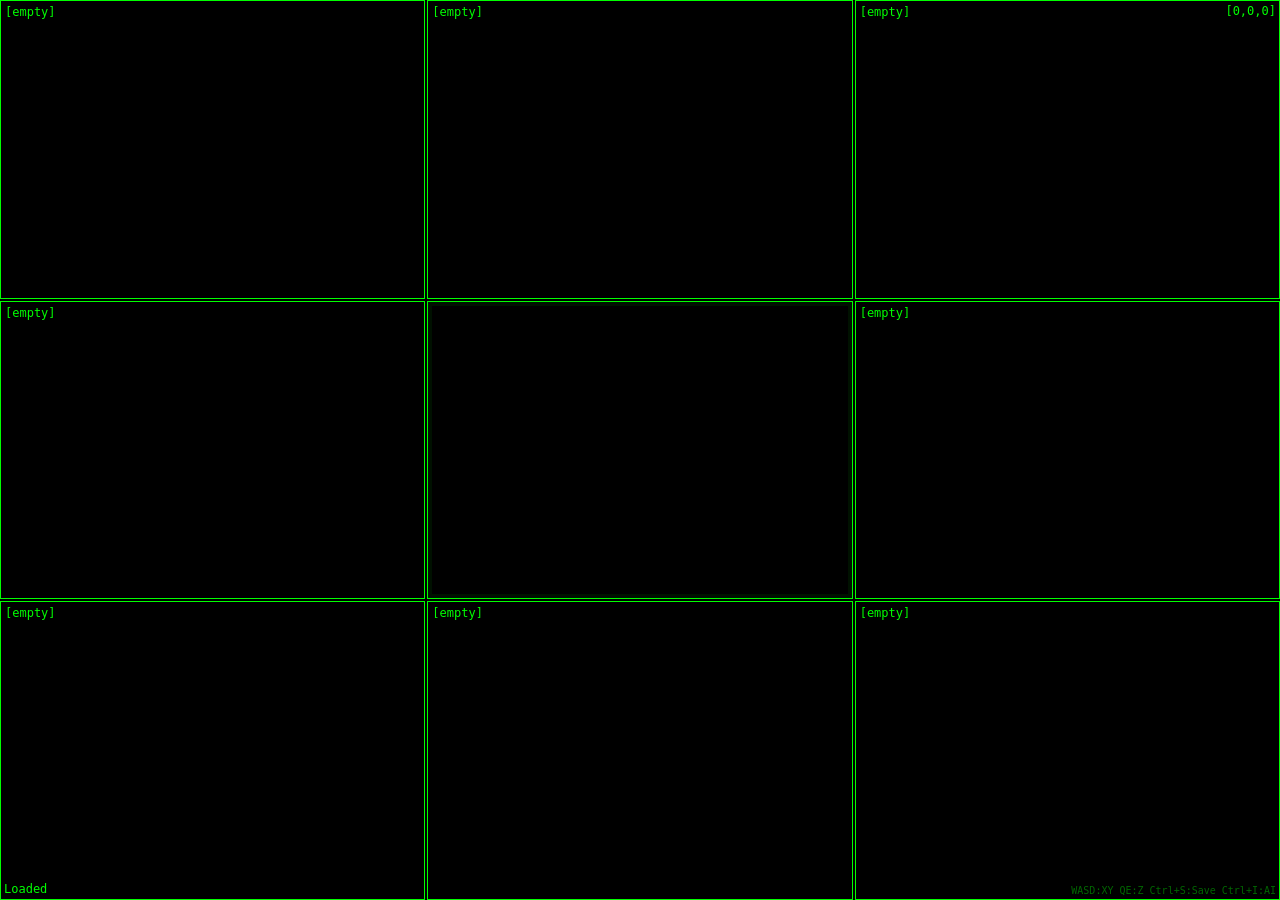
==== index.html @ 753f3a63 "feat: 🧊 Claude Code 3D - 3D code navigation with embedded AI Build order: GitOps → ClaudeNode → Code" ====
<!DOCTYPE html>
<html><head>
<meta charset="UTF-8">
<title>🧊 Claude Code 3D</title>
<style>
*{box-sizing:border-box;margin:0;padding:0}
body{background:#000;color:#0f0;font:12px monospace}
.cube{display:grid;grid-template:repeat(3,1fr)/repeat(3,1fr);height:100vh;gap:2px}
.cell{border:1px solid #0f0;padding:4px;overflow:auto;position:relative}
.cell:hover{border-color:#0ff}
.center{background:#001100}
#ed{width:100%;height:100%;background:#000;color:#0f0;border:none;resize:none;font:inherit}
.coord{position:fixed;top:4px;right:4px;color:#0f0}
.status{position:fixed;bottom:4px;left:4px;color:#0f0}
.help{position:fixed;bottom:4px;right:4px;color:#060;font-size:10px}
</style>
</head><body>
<div class="coord" id="coord">[0,0,0]</div>
<div class="status" id="status">Ready</div>
<div class="help">WASD:XY QE:Z Ctrl+S:Save Ctrl+I:AI</div>

<div class="cube">
  <div class="cell" id="c0"></div>
  <div class="cell" id="c1"></div>
  <div class="cell" id="c2"></div>
  <div class="cell" id="c3"></div>
  <div class="cell center" id="c4"><textarea id="ed"></textarea></div>
  <div class="cell" id="c5"></div>
  <div class="cell" id="c6"></div>
  <div class="cell" id="c7"></div>
  <div class="cell" id="c8"></div>
</div>

<script>
// 🧊 CLAUDE CODE 3D - ENTIRE IDE
const API_GH='https://api.github.com';
const API_CL='https://api.anthropic.com/v1/messages';

// State
let [x,y,z]=[0,0,0];
let repo=localStorage.getItem('gh_repo')||'';
const cache=new Map();

// ⚡ GitOps
const gh={
  tok:()=>localStorage.getItem('gh_token'),
  hdr(){return{'Authorization':`token ${this.tok()}`,'Accept':'application/vnd.github.v3+json'}},
  async get(p){
    const r=await fetch(`${API_GH}/repos/${repo}/contents/${p}`,{headers:this.hdr()});
    if(!r.ok)return'';
    const d=await r.json();
    return atob(d.content);
  },
  async put(p,c,m='Update'){
    let sha;
    try{const r=await fetch(`${API_GH}/repos/${repo}/contents/${p}`,{headers:this.hdr()});sha=(await r.json()).sha}catch{}
    return fetch(`${API_GH}/repos/${repo}/contents/${p}`,{
      method:'PUT',headers:this.hdr(),
      body:JSON.stringify({message:m,content:btoa(c),sha})
    });
  }
};

// 🤖 ClaudeNode
const cl={
  key:()=>localStorage.getItem('ant_key'),
  async q(t,c){
    const r=await fetch(API_CL,{
      method:'POST',
      headers:{'Content-Type':'application/json','x-api-key':this.key(),'anthropic-version':'2023-06-01'},
      body:JSON.stringify({model:'claude-3-haiku-20240307',max_tokens:4000,messages:[{role:'user',content:`${t}\n${c}`}]})
    });
    return(await r.json()).content[0].text;
  }
};

// 🧊 CodeArray (sparse)
const grid={
  k:(x,y,z)=>`${x},${y},${z}`,
  get(x,y,z){return cache.get(this.k(x,y,z))||''},
  set(x,y,z,v){cache.set(this.k(x,y,z),v)}
};

// UI
const $=id=>document.getElementById(id);
const path=()=>`${x}/${y}/${z}.js`;
const updateCoord=()=>$('coord').textContent=`[${x},${y},${z}]`;
const status=s=>{$('status').textContent=s;setTimeout(()=>$('status').textContent='Ready',2000)};

// Load file at coords
async function load(){
  updateCoord();
  status('Loading...');
  let code=grid.get(x,y,z);
  if(!code&&repo){
    code=await gh.get(path());
    grid.set(x,y,z,code);
  }
  $('ed').value=code;
  loadNeighbors();
  status('Loaded');
}

// Load neighboring cells preview
async function loadNeighbors(){
  const offs=[[-1,1],[0,1],[1,1],[-1,0],[0,0],[1,0],[-1,-1],[0,-1],[1,-1]];
  offs.forEach(([dx,dy],i)=>{
    if(i===4)return;
    const code=grid.get(x+dx,y+dy,z);
    $('c'+i).textContent=code?code.slice(0,100)+'...':'[empty]';
  });
}

// Save with optional AI
async function save(ai=false){
  status(ai?'AI improving...':'Saving...');
  let code=$('ed').value;
  if(ai)code=await cl.q('improve this code:',code);
  if(repo)await gh.put(path(),code,'Claude edit');
  grid.set(x,y,z,code);
  $('ed').value=code;
  status('Saved');
}

// Navigation
const nav=(dx,dy,dz)=>{x+=dx;y+=dy;z+=dz;load()};

// Keyboard
document.onkeydown=e=>{
  if(!e.ctrlKey)return;
  e.preventDefault();
  switch(e.key.toLowerCase()){
    case's':save();break;
    case'i':save(true);break;
    case'w':nav(0,1,0);break;
    case'a':nav(-1,0,0);break;
    case'd':nav(1,0,0);break;
    case'x':nav(0,-1,0);break;
    case'q':nav(0,0,-1);break;
    case'e':nav(0,0,1);break;
  }
};

// Init
load();
console.log('🧊 Claude Code 3D Ready!\nSet: localStorage.setItem("gh_token","ghp_..."); localStorage.setItem("gh_repo","user/repo"); localStorage.setItem("ant_key","sk-ant-...")');
</script>
</body></html>
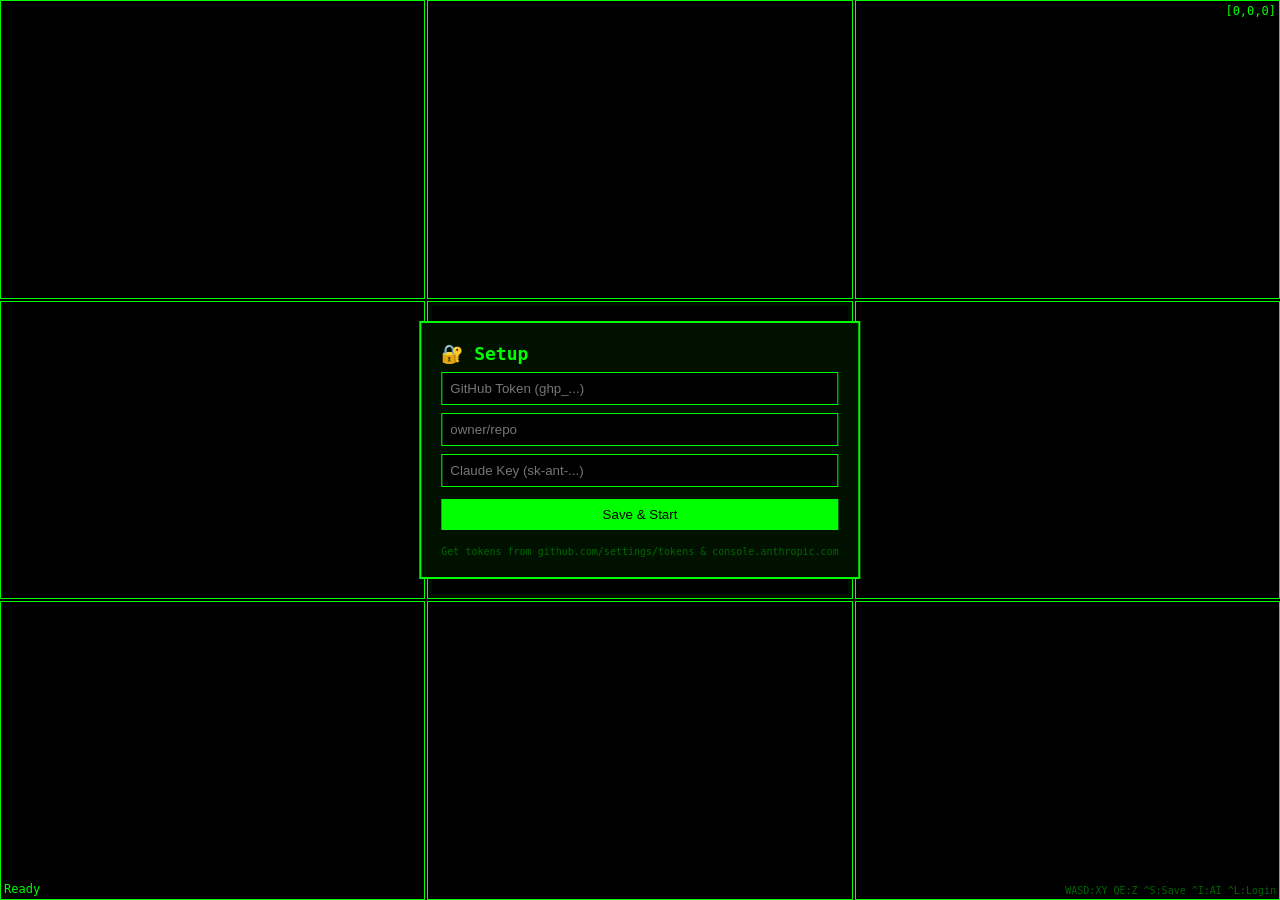
==== commit 9175da8d: "feat: 🔐 Add browser auth + modular architecture Templatized structure with all files <250 tokens:  -" ====
--- a/index.html
+++ b/index.html
@@ -2,22 +2,21 @@
 <html><head>
 <meta charset="UTF-8">
 <title>🧊 Claude Code 3D</title>
-<style>
-*{box-sizing:border-box;margin:0;padding:0}
-body{background:#000;color:#0f0;font:12px monospace}
-.cube{display:grid;grid-template:repeat(3,1fr)/repeat(3,1fr);height:100vh;gap:2px}
-.cell{border:1px solid #0f0;padding:4px;overflow:auto;position:relative}
-.cell:hover{border-color:#0ff}
-.center{background:#001100}
-#ed{width:100%;height:100%;background:#000;color:#0f0;border:none;resize:none;font:inherit}
-.coord{position:fixed;top:4px;right:4px;color:#0f0}
-.status{position:fixed;bottom:4px;left:4px;color:#0f0}
-.help{position:fixed;bottom:4px;right:4px;color:#060;font-size:10px}
-</style>
+<link rel="stylesheet" href="styles.css">
 </head><body>
+
 <div class="coord" id="coord">[0,0,0]</div>
 <div class="status" id="status">Ready</div>
-<div class="help">WASD:XY QE:Z Ctrl+S:Save Ctrl+I:AI</div>
+<div class="help">WASD:XY QE:Z ^S:Save ^I:AI ^L:Login</div>
+
+<div id="auth" class="modal">
+  <h2>🔐 Setup</h2>
+  <input id="inp_token" placeholder="GitHub Token (ghp_...)">
+  <input id="inp_repo" placeholder="owner/repo">
+  <input id="inp_key" placeholder="Claude Key (sk-ant-...)">
+  <button id="btn_save">Save & Start</button>
+  <p class="hint">Get tokens from github.com/settings/tokens & console.anthropic.com</p>
+</div>
 
 <div class="cube">
   <div class="cell" id="c0"></div>
@@ -31,118 +30,23 @@
   <div class="cell" id="c8"></div>
 </div>
 
-<script>
-// 🧊 CLAUDE CODE 3D - ENTIRE IDE
-const API_GH='https://api.github.com';
-const API_CL='https://api.anthropic.com/v1/messages';
+<script type="module">
+import { App } from './src/app.js';
 
-// State
-let [x,y,z]=[0,0,0];
-let repo=localStorage.getItem('gh_repo')||'';
-const cache=new Map();
+const app = new App();
 
-// ⚡ GitOps
-const gh={
-  tok:()=>localStorage.getItem('gh_token'),
-  hdr(){return{'Authorization':`token ${this.tok()}`,'Accept':'application/vnd.github.v3+json'}},
-  async get(p){
-    const r=await fetch(`${API_GH}/repos/${repo}/contents/${p}`,{headers:this.hdr()});
-    if(!r.ok)return'';
-    const d=await r.json();
-    return atob(d.content);
-  },
-  async put(p,c,m='Update'){
-    let sha;
-    try{const r=await fetch(`${API_GH}/repos/${repo}/contents/${p}`,{headers:this.hdr()});sha=(await r.json()).sha}catch{}
-    return fetch(`${API_GH}/repos/${repo}/contents/${p}`,{
-      method:'PUT',headers:this.hdr(),
-      body:JSON.stringify({message:m,content:btoa(c),sha})
-    });
-  }
+// Auth UI
+document.getElementById('btn_save').onclick = () => {
+  app.auth.setGitHub(document.getElementById('inp_token').value);
+  app.auth.setRepo(document.getElementById('inp_repo').value);
+  app.auth.setClaude(document.getElementById('inp_key').value);
+  location.reload();
 };
 
-// 🤖 ClaudeNode
-const cl={
-  key:()=>localStorage.getItem('ant_key'),
-  async q(t,c){
-    const r=await fetch(API_CL,{
-      method:'POST',
-      headers:{'Content-Type':'application/json','x-api-key':this.key(),'anthropic-version':'2023-06-01'},
-      body:JSON.stringify({model:'claude-3-haiku-20240307',max_tokens:4000,messages:[{role:'user',content:`${t}\n${c}`}]})
-    });
-    return(await r.json()).content[0].text;
-  }
-};
-
-// 🧊 CodeArray (sparse)
-const grid={
-  k:(x,y,z)=>`${x},${y},${z}`,
-  get(x,y,z){return cache.get(this.k(x,y,z))||''},
-  set(x,y,z,v){cache.set(this.k(x,y,z),v)}
-};
-
-// UI
-const $=id=>document.getElementById(id);
-const path=()=>`${x}/${y}/${z}.js`;
-const updateCoord=()=>$('coord').textContent=`[${x},${y},${z}]`;
-const status=s=>{$('status').textContent=s;setTimeout(()=>$('status').textContent='Ready',2000)};
-
-// Load file at coords
-async function load(){
-  updateCoord();
-  status('Loading...');
-  let code=grid.get(x,y,z);
-  if(!code&&repo){
-    code=await gh.get(path());
-    grid.set(x,y,z,code);
-  }
-  $('ed').value=code;
-  loadNeighbors();
-  status('Loaded');
+// Check auth & init
+if (app.auth.isReady()) {
+  document.getElementById('auth').classList.add('hidden');
 }
-
-// Load neighboring cells preview
-async function loadNeighbors(){
-  const offs=[[-1,1],[0,1],[1,1],[-1,0],[0,0],[1,0],[-1,-1],[0,-1],[1,-1]];
-  offs.forEach(([dx,dy],i)=>{
-    if(i===4)return;
-    const code=grid.get(x+dx,y+dy,z);
-    $('c'+i).textContent=code?code.slice(0,100)+'...':'[empty]';
-  });
-}
-
-// Save with optional AI
-async function save(ai=false){
-  status(ai?'AI improving...':'Saving...');
-  let code=$('ed').value;
-  if(ai)code=await cl.q('improve this code:',code);
-  if(repo)await gh.put(path(),code,'Claude edit');
-  grid.set(x,y,z,code);
-  $('ed').value=code;
-  status('Saved');
-}
-
-// Navigation
-const nav=(dx,dy,dz)=>{x+=dx;y+=dy;z+=dz;load()};
-
-// Keyboard
-document.onkeydown=e=>{
-  if(!e.ctrlKey)return;
-  e.preventDefault();
-  switch(e.key.toLowerCase()){
-    case's':save();break;
-    case'i':save(true);break;
-    case'w':nav(0,1,0);break;
-    case'a':nav(-1,0,0);break;
-    case'd':nav(1,0,0);break;
-    case'x':nav(0,-1,0);break;
-    case'q':nav(0,0,-1);break;
-    case'e':nav(0,0,1);break;
-  }
-};
-
-// Init
-load();
-console.log('🧊 Claude Code 3D Ready!\nSet: localStorage.setItem("gh_token","ghp_..."); localStorage.setItem("gh_repo","user/repo"); localStorage.setItem("ant_key","sk-ant-...")');
+app.init();
 </script>
 </body></html>
--- a/styles.css
+++ b/styles.css
@@ -0,0 +1,70 @@
+/* 🎨 Claude Code 3D Styles */
+* { box-sizing: border-box; margin: 0; padding: 0; }
+
+body {
+  background: #000;
+  color: #0f0;
+  font: 12px monospace;
+}
+
+/* 🧊 Cube Grid */
+.cube {
+  display: grid;
+  grid-template: repeat(3, 1fr) / repeat(3, 1fr);
+  height: 100vh;
+  gap: 2px;
+}
+
+.cell {
+  border: 1px solid #0f0;
+  padding: 4px;
+  overflow: auto;
+}
+
+.cell:hover { border-color: #0ff; }
+.center { background: #001100; }
+
+/* 📝 Editor */
+#ed {
+  width: 100%;
+  height: 100%;
+  background: #000;
+  color: #0f0;
+  border: none;
+  resize: none;
+  font: inherit;
+}
+
+/* 📊 Status */
+.coord { position: fixed; top: 4px; right: 4px; }
+.status { position: fixed; bottom: 4px; left: 4px; }
+.help { position: fixed; bottom: 4px; right: 4px; color: #060; font-size: 10px; }
+
+/* 🔐 Auth Modal */
+.modal {
+  position: fixed;
+  top: 50%; left: 50%;
+  transform: translate(-50%, -50%);
+  background: #001100;
+  border: 2px solid #0f0;
+  padding: 20px;
+  z-index: 100;
+}
+
+.modal.hidden { display: none; }
+.modal input { display: block; width: 100%; margin: 8px 0; padding: 8px; background: #000; border: 1px solid #0f0; color: #0f0; }
+.modal button { width: 100%; padding: 8px; margin: 4px 0; background: #0f0; color: #000; border: none; cursor: pointer; }
+.modal .hint { color: #060; font-size: 10px; margin-top: 12px; }
+
+/* 🔔 Toast */
+.toast {
+  position: fixed;
+  bottom: 40px; left: 50%;
+  transform: translateX(-50%);
+  padding: 8px 16px;
+  background: #0f0;
+  color: #000;
+  animation: fade 3s forwards;
+}
+
+@keyframes fade { 90% { opacity: 1; } 100% { opacity: 0; } }
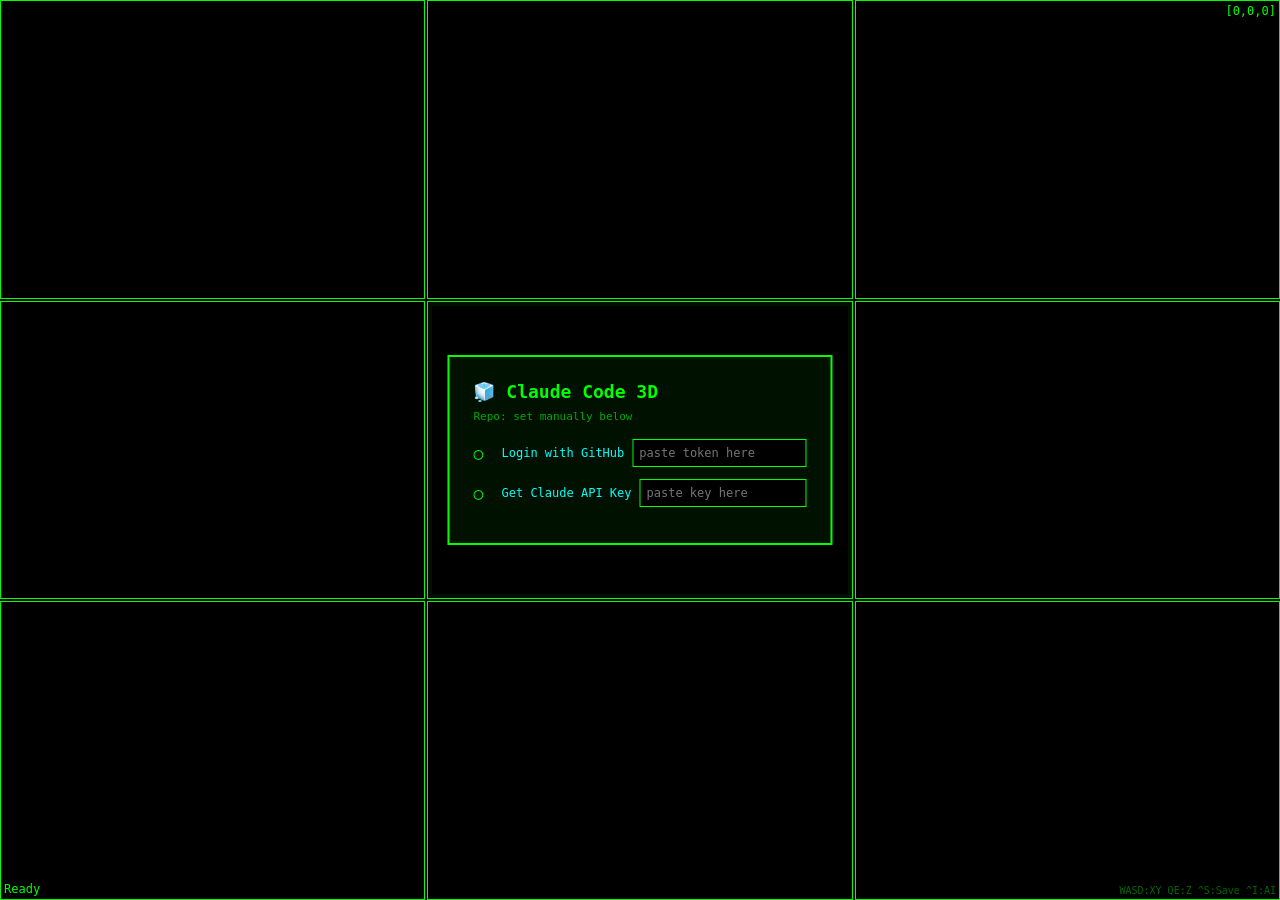
==== commit 76cb38ec: "feat: 🔐 Auto-detect repo + OAuth login links - Auto-detect repo from GitHub Pages URL (user.github.i" ====
--- a/index.html
+++ b/index.html
@@ -7,15 +7,25 @@
 
 <div class="coord" id="coord">[0,0,0]</div>
 <div class="status" id="status">Ready</div>
-<div class="help">WASD:XY QE:Z ^S:Save ^I:AI ^L:Login</div>
+<div class="help">WASD:XY QE:Z ^S:Save ^I:AI</div>
 
 <div id="auth" class="modal">
-  <h2>🔐 Setup</h2>
-  <input id="inp_token" placeholder="GitHub Token (ghp_...)">
-  <input id="inp_repo" placeholder="owner/repo">
-  <input id="inp_key" placeholder="Claude Key (sk-ant-...)">
-  <button id="btn_save">Save & Start</button>
-  <p class="hint">Get tokens from github.com/settings/tokens & console.anthropic.com</p>
+  <h2>🧊 Claude Code 3D</h2>
+  <p class="repo" id="repo">Repo: detecting...</p>
+
+  <div class="auth-step">
+    <span class="check" id="chk_gh">○</span>
+    <a id="btn_gh" href="#" target="_blank">Login with GitHub</a>
+    <input id="inp_gh" placeholder="paste token here" class="hidden">
+  </div>
+
+  <div class="auth-step">
+    <span class="check" id="chk_cl">○</span>
+    <a id="btn_cl" href="#" target="_blank">Get Claude API Key</a>
+    <input id="inp_cl" placeholder="paste key here" class="hidden">
+  </div>
+
+  <button id="btn_save" class="hidden">Start Coding →</button>
 </div>
 
 <div class="cube">
@@ -32,21 +42,42 @@
 
 <script type="module">
 import { App } from './src/app.js';
-
 const app = new App();
 
-// Auth UI
+// Show detected repo
+const repo = app.auth.getRepo();
+document.getElementById('repo').textContent = repo ? `Repo: ${repo}` : 'Repo: set manually below';
+
+// Set OAuth URLs
+document.getElementById('btn_gh').href = app.auth.gitHubTokenUrl();
+document.getElementById('btn_cl').href = app.auth.anthropicUrl();
+
+// Show/hide based on auth state
+const updateUI = () => {
+  const hasGh = app.auth.hasGitHub();
+  const hasCl = app.auth.hasClaude();
+  document.getElementById('chk_gh').textContent = hasGh ? '✓' : '○';
+  document.getElementById('chk_cl').textContent = hasCl ? '✓' : '○';
+  document.getElementById('inp_gh').classList.toggle('hidden', hasGh);
+  document.getElementById('inp_cl').classList.toggle('hidden', hasCl);
+  document.getElementById('btn_save').classList.toggle('hidden', !(hasGh && hasCl));
+};
+updateUI();
+
+// Save tokens on paste
+document.getElementById('inp_gh').onchange = e => { app.auth.setGitHub(e.target.value); updateUI(); };
+document.getElementById('inp_cl').onchange = e => { app.auth.setClaude(e.target.value); updateUI(); };
+
+// Start button
 document.getElementById('btn_save').onclick = () => {
-  app.auth.setGitHub(document.getElementById('inp_token').value);
-  app.auth.setRepo(document.getElementById('inp_repo').value);
-  app.auth.setClaude(document.getElementById('inp_key').value);
-  location.reload();
+  document.getElementById('auth').classList.add('hidden');
+  app.init();
 };
 
-// Check auth & init
+// Auto-start if ready
 if (app.auth.isReady()) {
   document.getElementById('auth').classList.add('hidden');
+  app.init();
 }
-app.init();
 </script>
 </body></html>
--- a/styles.css
+++ b/styles.css
@@ -1,70 +1,31 @@
-/* 🎨 Claude Code 3D Styles */
-* { box-sizing: border-box; margin: 0; padding: 0; }
+/* 🎨 Claude Code 3D */
+*{box-sizing:border-box;margin:0;padding:0}
+body{background:#000;color:#0f0;font:12px monospace}
 
-body {
-  background: #000;
-  color: #0f0;
-  font: 12px monospace;
-}
+/* Cube */
+.cube{display:grid;grid-template:repeat(3,1fr)/repeat(3,1fr);height:100vh;gap:2px}
+.cell{border:1px solid #0f0;padding:4px;overflow:auto}
+.cell:hover{border-color:#0ff}
+.center{background:#001100}
 
-/* 🧊 Cube Grid */
-.cube {
-  display: grid;
-  grid-template: repeat(3, 1fr) / repeat(3, 1fr);
-  height: 100vh;
-  gap: 2px;
-}
+/* Editor */
+#ed{width:100%;height:100%;background:#000;color:#0f0;border:none;resize:none;font:inherit}
 
-.cell {
-  border: 1px solid #0f0;
-  padding: 4px;
-  overflow: auto;
-}
+/* Status */
+.coord{position:fixed;top:4px;right:4px}
+.status{position:fixed;bottom:4px;left:4px}
+.help{position:fixed;bottom:4px;right:4px;color:#060;font-size:10px}
 
-.cell:hover { border-color: #0ff; }
-.center { background: #001100; }
-
-/* 📝 Editor */
-#ed {
-  width: 100%;
-  height: 100%;
-  background: #000;
-  color: #0f0;
-  border: none;
-  resize: none;
-  font: inherit;
-}
-
-/* 📊 Status */
-.coord { position: fixed; top: 4px; right: 4px; }
-.status { position: fixed; bottom: 4px; left: 4px; }
-.help { position: fixed; bottom: 4px; right: 4px; color: #060; font-size: 10px; }
-
-/* 🔐 Auth Modal */
-.modal {
-  position: fixed;
-  top: 50%; left: 50%;
-  transform: translate(-50%, -50%);
-  background: #001100;
-  border: 2px solid #0f0;
-  padding: 20px;
-  z-index: 100;
-}
-
-.modal.hidden { display: none; }
-.modal input { display: block; width: 100%; margin: 8px 0; padding: 8px; background: #000; border: 1px solid #0f0; color: #0f0; }
-.modal button { width: 100%; padding: 8px; margin: 4px 0; background: #0f0; color: #000; border: none; cursor: pointer; }
-.modal .hint { color: #060; font-size: 10px; margin-top: 12px; }
-
-/* 🔔 Toast */
-.toast {
-  position: fixed;
-  bottom: 40px; left: 50%;
-  transform: translateX(-50%);
-  padding: 8px 16px;
-  background: #0f0;
-  color: #000;
-  animation: fade 3s forwards;
-}
-
-@keyframes fade { 90% { opacity: 1; } 100% { opacity: 0; } }
+/* Auth */
+.modal{position:fixed;top:50%;left:50%;transform:translate(-50%,-50%);background:#001100;border:2px solid #0f0;padding:24px;z-index:100;min-width:300px}
+.modal h2{margin-bottom:8px}
+.modal .repo{color:#0a0;margin-bottom:16px;font-size:11px}
+.modal.hidden{display:none}
+.auth-step{display:flex;align-items:center;gap:8px;margin:12px 0}
+.auth-step .check{font-size:16px;width:20px}
+.auth-step a{color:#0ff;text-decoration:none}
+.auth-step a:hover{text-decoration:underline}
+.auth-step input{flex:1;padding:6px;background:#000;border:1px solid #0f0;color:#0f0;font:inherit}
+.modal button{width:100%;padding:10px;margin-top:16px;background:#0f0;color:#000;border:none;cursor:pointer;font:inherit}
+.modal button:hover{background:#0ff}
+.hidden{display:none!important}
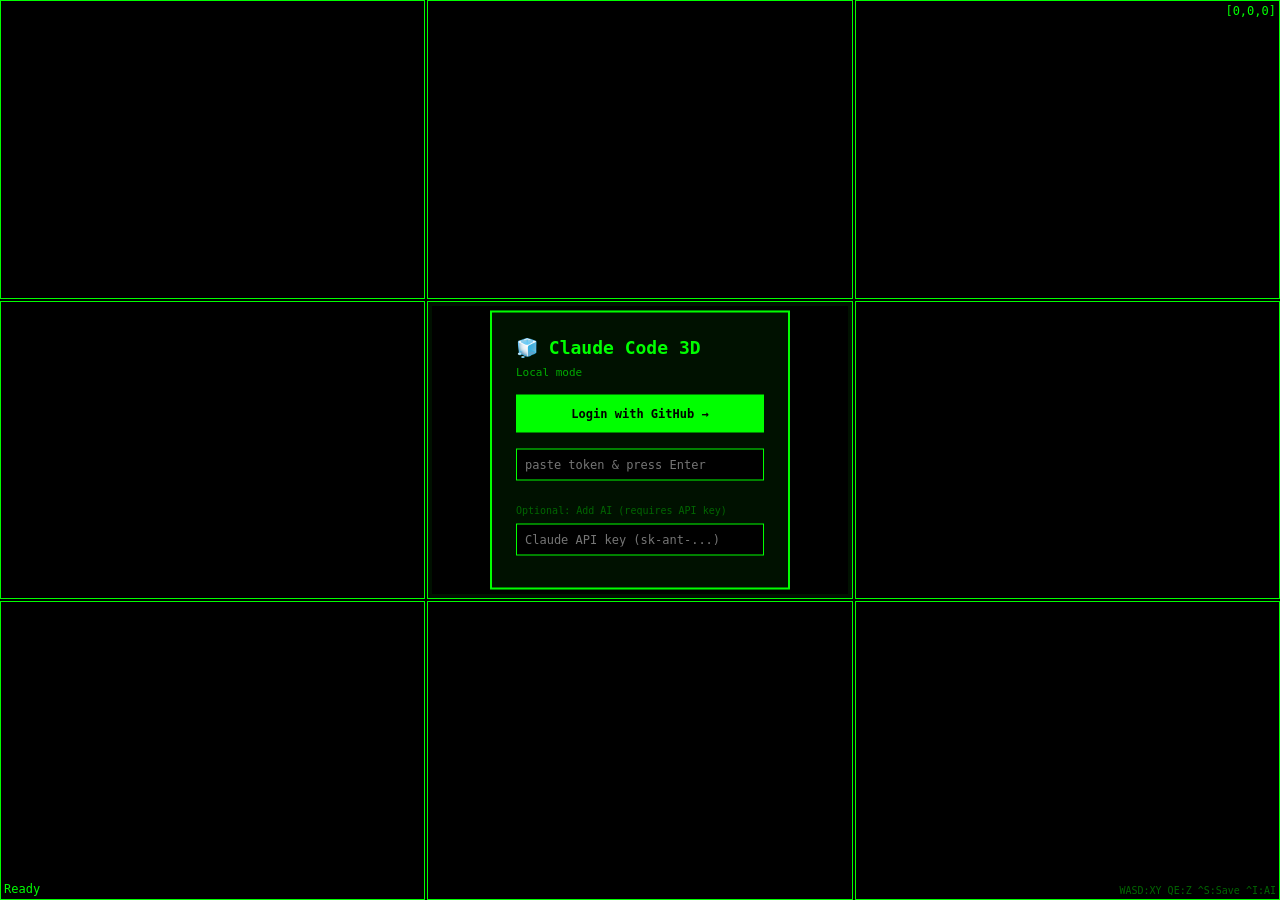
==== commit ffe57c24: "feat: 🔐 GitHub-only auth, Claude optional - Only GitHub login required to start - Auto-detect repo f" ====
--- a/index.html
+++ b/index.html
@@ -14,18 +14,14 @@
   <p class="repo" id="repo">Repo: detecting...</p>
 
   <div class="auth-step">
-    <span class="check" id="chk_gh">○</span>
-    <a id="btn_gh" href="#" target="_blank">Login with GitHub</a>
-    <input id="inp_gh" placeholder="paste token here" class="hidden">
+    <a id="btn_gh" href="#" target="_blank" class="btn-login">Login with GitHub →</a>
   </div>
+  <input id="inp_gh" placeholder="paste token & press Enter">
 
-  <div class="auth-step">
-    <span class="check" id="chk_cl">○</span>
-    <a id="btn_cl" href="#" target="_blank">Get Claude API Key</a>
-    <input id="inp_cl" placeholder="paste key here" class="hidden">
-  </div>
+  <p class="optional">Optional: Add AI (requires API key)</p>
+  <input id="inp_cl" placeholder="Claude API key (sk-ant-...)">
 
-  <button id="btn_save" class="hidden">Start Coding →</button>
+  <button id="btn_start" class="hidden">Start Coding →</button>
 </div>
 
 <div class="cube">
@@ -44,40 +40,32 @@
 import { App } from './src/app.js';
 const app = new App();
 
+const $ = id => document.getElementById(id);
+
 // Show detected repo
 const repo = app.auth.getRepo();
-document.getElementById('repo').textContent = repo ? `Repo: ${repo}` : 'Repo: set manually below';
+$('repo').textContent = repo ? `Repo: ${repo}` : 'Local mode';
 
-// Set OAuth URLs
-document.getElementById('btn_gh').href = app.auth.gitHubTokenUrl();
-document.getElementById('btn_cl').href = app.auth.anthropicUrl();
+// GitHub login link
+$('btn_gh').href = app.auth.gitHubTokenUrl();
 
-// Show/hide based on auth state
-const updateUI = () => {
-  const hasGh = app.auth.hasGitHub();
-  const hasCl = app.auth.hasClaude();
-  document.getElementById('chk_gh').textContent = hasGh ? '✓' : '○';
-  document.getElementById('chk_cl').textContent = hasCl ? '✓' : '○';
-  document.getElementById('inp_gh').classList.toggle('hidden', hasGh);
-  document.getElementById('inp_cl').classList.toggle('hidden', hasCl);
-  document.getElementById('btn_save').classList.toggle('hidden', !(hasGh && hasCl));
+// Update UI based on auth
+const update = () => {
+  const ok = app.auth.hasGitHub();
+  $('inp_gh').classList.toggle('hidden', ok);
+  $('btn_gh').textContent = ok ? '✓ GitHub Connected' : 'Login with GitHub →';
+  $('btn_start').classList.toggle('hidden', !ok);
 };
-updateUI();
+update();
 
-// Save tokens on paste
-document.getElementById('inp_gh').onchange = e => { app.auth.setGitHub(e.target.value); updateUI(); };
-document.getElementById('inp_cl').onchange = e => { app.auth.setClaude(e.target.value); updateUI(); };
+// Token inputs
+$('inp_gh').onchange = e => { app.auth.setGitHub(e.target.value); update(); };
+$('inp_cl').onchange = e => { app.auth.setClaude(e.target.value); };
 
-// Start button
-document.getElementById('btn_save').onclick = () => {
-  document.getElementById('auth').classList.add('hidden');
-  app.init();
-};
+// Start
+$('btn_start').onclick = () => { $('auth').classList.add('hidden'); app.init(); };
 
 // Auto-start if ready
-if (app.auth.isReady()) {
-  document.getElementById('auth').classList.add('hidden');
-  app.init();
-}
+if (app.auth.isReady()) { $('auth').classList.add('hidden'); app.init(); }
 </script>
 </body></html>
--- a/styles.css
+++ b/styles.css
@@ -21,11 +21,10 @@
 .modal h2{margin-bottom:8px}
 .modal .repo{color:#0a0;margin-bottom:16px;font-size:11px}
 .modal.hidden{display:none}
-.auth-step{display:flex;align-items:center;gap:8px;margin:12px 0}
-.auth-step .check{font-size:16px;width:20px}
-.auth-step a{color:#0ff;text-decoration:none}
-.auth-step a:hover{text-decoration:underline}
-.auth-step input{flex:1;padding:6px;background:#000;border:1px solid #0f0;color:#0f0;font:inherit}
-.modal button{width:100%;padding:10px;margin-top:16px;background:#0f0;color:#000;border:none;cursor:pointer;font:inherit}
+.btn-login{display:block;padding:12px;background:#0f0;color:#000;text-align:center;text-decoration:none;font-weight:bold;margin:8px 0}
+.btn-login:hover{background:#0ff}
+.modal input{width:100%;padding:8px;margin:8px 0;background:#000;border:1px solid #0f0;color:#0f0;font:inherit}
+.modal .optional{color:#060;font-size:10px;margin-top:16px}
+.modal button{width:100%;padding:12px;margin-top:12px;background:#0f0;color:#000;border:none;cursor:pointer;font:inherit;font-weight:bold}
 .modal button:hover{background:#0ff}
 .hidden{display:none!important}
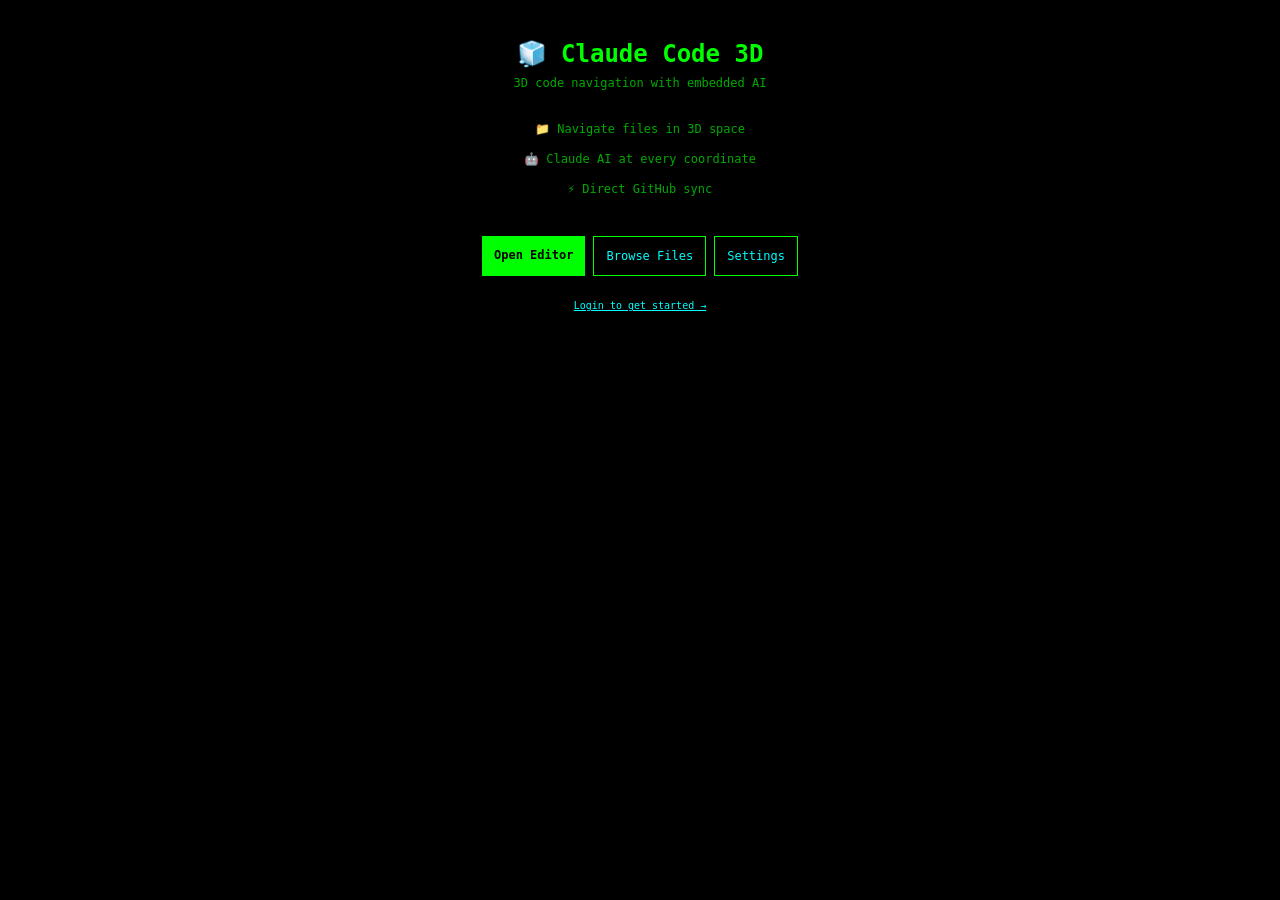
==== commit a3838064: "feat: 📄 Split into multi-page app Pages: - index.html → Landing page with status - pages/auth.html →" ====
--- a/index.html
+++ b/index.html
@@ -5,67 +5,34 @@
 <link rel="stylesheet" href="styles.css">
 </head><body>
 
-<div class="coord" id="coord">[0,0,0]</div>
-<div class="status" id="status">Ready</div>
-<div class="help">WASD:XY QE:Z ^S:Save ^I:AI</div>
+<div class="page landing">
+  <h1>🧊 Claude Code 3D</h1>
+  <p class="tagline">3D code navigation with embedded AI</p>
 
-<div id="auth" class="modal">
-  <h2>🧊 Claude Code 3D</h2>
-  <p class="repo" id="repo">Repo: detecting...</p>
+  <div class="features">
+    <div class="feature">📁 Navigate files in 3D space</div>
+    <div class="feature">🤖 Claude AI at every coordinate</div>
+    <div class="feature">⚡ Direct GitHub sync</div>
+  </div>
 
-  <div class="auth-step">
-    <a id="btn_gh" href="#" target="_blank" class="btn-login">Login with GitHub →</a>
-  </div>
-  <input id="inp_gh" placeholder="paste token & press Enter">
+  <nav class="main-nav">
+    <a href="pages/editor.html" class="btn-primary">Open Editor</a>
+    <a href="pages/files.html" class="btn">Browse Files</a>
+    <a href="pages/settings.html" class="btn">Settings</a>
+  </nav>
 
-  <p class="optional">Optional: Add AI (requires API key)</p>
-  <input id="inp_cl" placeholder="Claude API key (sk-ant-...)">
-
-  <button id="btn_start" class="hidden">Start Coding →</button>
-</div>
-
-<div class="cube">
-  <div class="cell" id="c0"></div>
-  <div class="cell" id="c1"></div>
-  <div class="cell" id="c2"></div>
-  <div class="cell" id="c3"></div>
-  <div class="cell center" id="c4"><textarea id="ed"></textarea></div>
-  <div class="cell" id="c5"></div>
-  <div class="cell" id="c6"></div>
-  <div class="cell" id="c7"></div>
-  <div class="cell" id="c8"></div>
+  <p class="hint" id="status"></p>
 </div>
 
 <script type="module">
-import { App } from './src/app.js';
-const app = new App();
+import { Auth } from './src/auth.js';
+const auth = new Auth();
 
-const $ = id => document.getElementById(id);
-
-// Show detected repo
-const repo = app.auth.getRepo();
-$('repo').textContent = repo ? `Repo: ${repo}` : 'Local mode';
-
-// GitHub login link
-$('btn_gh').href = app.auth.gitHubTokenUrl();
-
-// Update UI based on auth
-const update = () => {
-  const ok = app.auth.hasGitHub();
-  $('inp_gh').classList.toggle('hidden', ok);
-  $('btn_gh').textContent = ok ? '✓ GitHub Connected' : 'Login with GitHub →';
-  $('btn_start').classList.toggle('hidden', !ok);
-};
-update();
-
-// Token inputs
-$('inp_gh').onchange = e => { app.auth.setGitHub(e.target.value); update(); };
-$('inp_cl').onchange = e => { app.auth.setClaude(e.target.value); };
-
-// Start
-$('btn_start').onclick = () => { $('auth').classList.add('hidden'); app.init(); };
-
-// Auto-start if ready
-if (app.auth.isReady()) { $('auth').classList.add('hidden'); app.init(); }
+const status = document.getElementById('status');
+if (auth.isReady()) {
+  status.innerHTML = `✓ Connected to <b>${auth.getRepo()}</b>`;
+} else {
+  status.innerHTML = '<a href="pages/auth.html">Login to get started →</a>';
+}
 </script>
 </body></html>
--- a/styles.css
+++ b/styles.css
@@ -1,30 +1,38 @@
-/* 🎨 Claude Code 3D */
+/* 🎨 Claude Code 3D - Base */
 *{box-sizing:border-box;margin:0;padding:0}
-body{background:#000;color:#0f0;font:12px monospace}
+body{background:#000;color:#0f0;font:12px monospace;min-height:100vh}
+a{color:#0ff}
 
-/* Cube */
-.cube{display:grid;grid-template:repeat(3,1fr)/repeat(3,1fr);height:100vh;gap:2px}
-.cell{border:1px solid #0f0;padding:4px;overflow:auto}
-.cell:hover{border-color:#0ff}
-.center{background:#001100}
+/* Pages */
+.page{max-width:400px;margin:0 auto;padding:40px 20px;text-align:center}
+.page h1{margin-bottom:8px}
+.tagline{color:#0a0;margin-bottom:24px}
+.repo{color:#0a0;font-size:11px;margin-bottom:16px}
 
-/* Editor */
-#ed{width:100%;height:100%;background:#000;color:#0f0;border:none;resize:none;font:inherit}
+/* Buttons */
+.btn,.btn-primary,.btn-login{display:block;padding:12px;margin:8px 0;text-align:center;text-decoration:none;border:1px solid #0f0}
+.btn-primary,.btn-login{background:#0f0;color:#000;font-weight:bold;border:none}
+.btn:hover{background:#001100}
+.btn-primary:hover,.btn-login:hover{background:#0ff}
+.danger{background:#300;border-color:#f00;color:#f00}
 
-/* Status */
-.coord{position:fixed;top:4px;right:4px}
-.status{position:fixed;bottom:4px;left:4px}
-.help{position:fixed;bottom:4px;right:4px;color:#060;font-size:10px}
+/* Forms */
+input{width:100%;padding:8px;margin:8px 0;background:#000;border:1px solid #0f0;color:#0f0;font:inherit}
+button{width:100%;padding:12px;margin:8px 0;background:#0f0;color:#000;border:none;cursor:pointer;font:inherit}
 
-/* Auth */
-.modal{position:fixed;top:50%;left:50%;transform:translate(-50%,-50%);background:#001100;border:2px solid #0f0;padding:24px;z-index:100;min-width:300px}
-.modal h2{margin-bottom:8px}
-.modal .repo{color:#0a0;margin-bottom:16px;font-size:11px}
-.modal.hidden{display:none}
-.btn-login{display:block;padding:12px;background:#0f0;color:#000;text-align:center;text-decoration:none;font-weight:bold;margin:8px 0}
-.btn-login:hover{background:#0ff}
-.modal input{width:100%;padding:8px;margin:8px 0;background:#000;border:1px solid #0f0;color:#0f0;font:inherit}
-.modal .optional{color:#060;font-size:10px;margin-top:16px}
-.modal button{width:100%;padding:12px;margin-top:12px;background:#0f0;color:#000;border:none;cursor:pointer;font:inherit;font-weight:bold}
-.modal button:hover{background:#0ff}
+/* Navigation */
+.nav,.main-nav{margin-top:24px;display:flex;gap:8px;justify-content:center}
+.toolbar{position:fixed;top:4px;left:4px;display:flex;gap:8px}
+.toolbar a{text-decoration:none;font-size:16px}
+
+/* Features */
+.features{margin:24px 0}
+.feature{padding:8px;color:#0a0}
+
+/* Settings */
+.setting{text-align:left;margin:16px 0}
+.setting label{display:block;color:#0a0;margin-bottom:4px}
+.status-dot{float:right;margin-top:-28px;margin-right:8px}
+
+.optional,.hint{color:#060;font-size:10px;margin-top:16px}
 .hidden{display:none!important}
